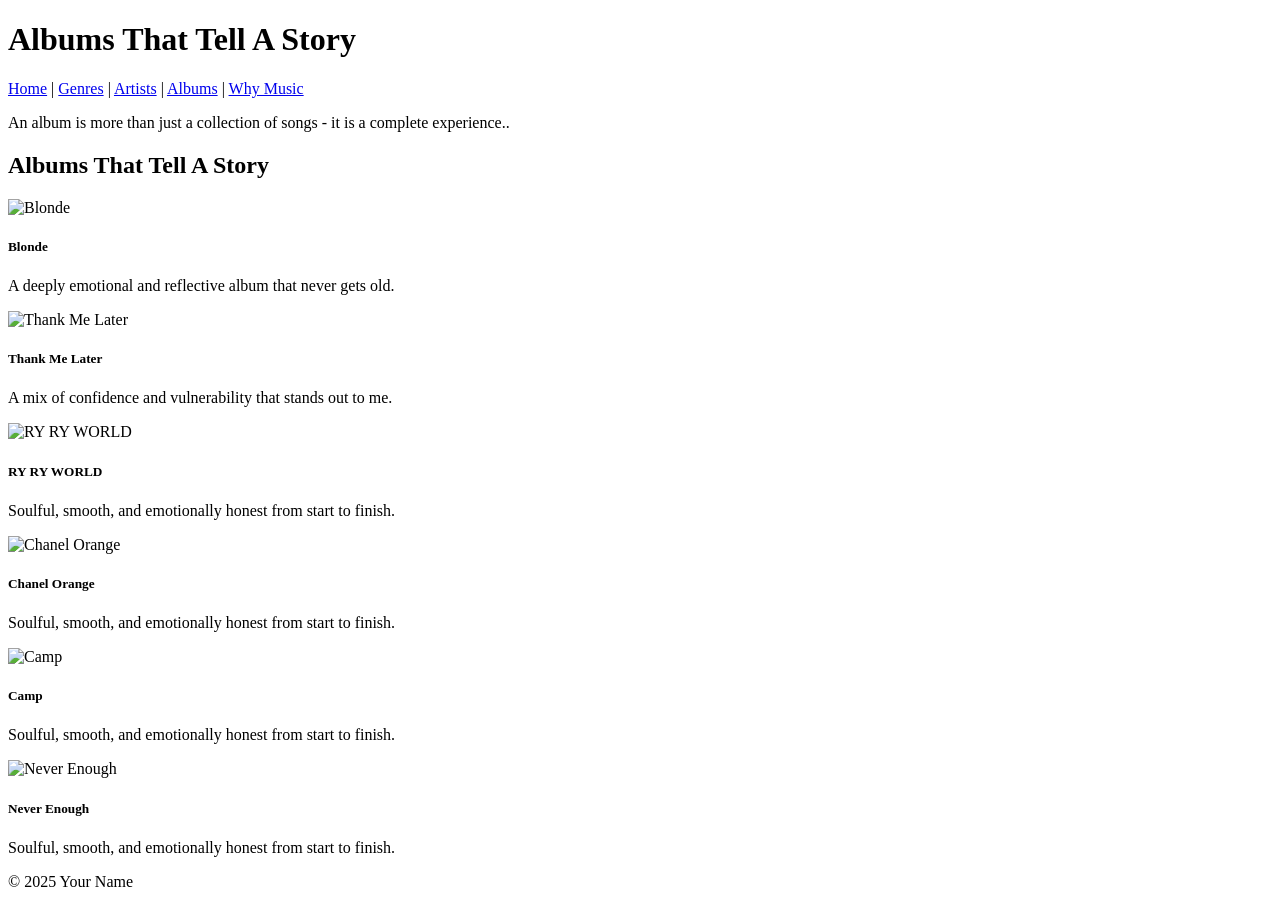
==== albums.html @ c488846b "Create albums.html" ====
<!DOCTYPE html>
<html lang="en">
<head>
<meta charset="UTF-8">
<meta name="viewport" content="width=device-width, initial-scale=1.0">
<title>Albums</title>
<link rel="stylesheet" href="style.css">
</head>
<body>
<header>
    <h1>Albums That Tell A Story</h1>
<nav>
<a href="index.html">Home</a> |
<a href="genre.html">Genres</a> |
<a href="artists.html">Artists</a> |
<a href="albums.html">Albums</a> |
<a href="whymusic.html">Why Music</a>
</nav>
</header>
 

<main>
<p>An album is more than just a collection of songs - it is a complete experience.</a>.</p>
</main>
<section class="container my-5">
  <h2 class="text-center mb-5">Albums That Tell A Story</h2>
  <div class="row text-center">
    <div class="col-md-4 mb-4">
      <div class="album-card p-3">
        <img src="blonde.jpeg" class="img-fluid rounded" alt="Blonde">
        <h5 class="mt-3">Blonde</h5>
        <p>A deeply emotional and reflective album that never gets old.</p>
      </div>
    </div>

    <div class="col-md-4 mb-4">
      <div class="album-card p-3">
        <img src="thankmelater.jpeg" class="img-fluid rounded" alt="Thank Me Later">
        <h5 class="mt-3">Thank Me Later</h5>
        <p>A mix of confidence and vulnerability that stands out to me.</p>
      </div>
    </div>

    <div class="col-md-4 mb-4">
      <div class="album-card p-3">
        <img src="allforme.jpeg" class="img-fluid rounded" alt="RY RY WORLD">
        <h5 class="mt-3">RY RY WORLD</h5>
        <p>Soulful, smooth, and emotionally honest from start to finish.</p>
      </div>
    </div>
    <div class="col-md-4 mb-4">
      <div class="album-card p-3">
        <img src="chanelorange.jpeg" class="img-fluid rounded" alt="Chanel Orange">
        <h5 class="mt-3">Chanel Orange</h5>
        <p>Soulful, smooth, and emotionally honest from start to finish.</p>
      </div>
      <div class="col-md-4 mb-4">
      <div class="album-card p-3">
        <img src="camp.jpeg" class="img-fluid rounded" alt="Camp">
        <h5 class="mt-3">Camp</h5>
        <p>Soulful, smooth, and emotionally honest from start to finish.</p>
      </div>
    </div>
    <div class="col-md-4 mb-4">
      <div class="album-card p-3">
        <img src="neverenough.jpeg" class="img-fluid rounded" alt="Never Enough">
        <h5 class="mt-3">Never Enough</h5>
        <p>Soulful, smooth, and emotionally honest from start to finish.</p>
      </div>
    </div>



  </div>
</section>

<footer>
<p>&copy; 2025 Your Name</p>

</footer>

</body>
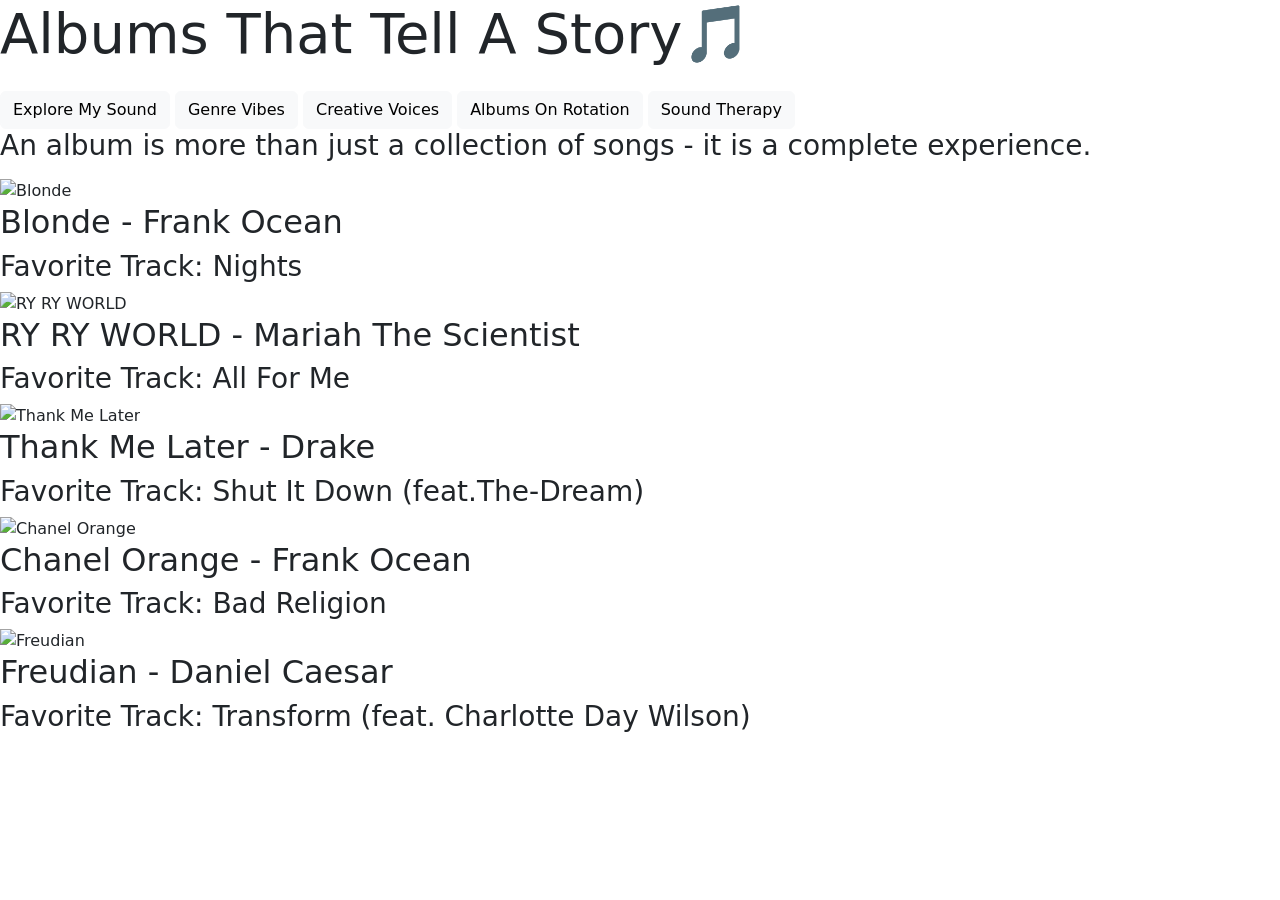
==== commit 04905bb4: "Update albums.html" ====
--- a/albums.html
+++ b/albums.html
@@ -4,79 +4,63 @@
 <meta charset="UTF-8">
 <meta name="viewport" content="width=device-width, initial-scale=1.0">
 <title>Albums</title>
+ <!-- Bootstrap CSS --> 
+    <link href="https://cdn.jsdelivr.net/npm/bootstrap@5.3.0/dist/css/bootstrap.min.css" rel="stylesheet"> 
 <link rel="stylesheet" href="style.css">
 </head>
 <body>
-<header>
-    <h1>Albums That Tell A Story</h1>
-<nav>
-<a href="index.html">Home</a> |
-<a href="genre.html">Genres</a> |
-<a href="artists.html">Artists</a> |
-<a href="albums.html">Albums</a> |
-<a href="whymusic.html">Why Music</a>
-</nav>
-</header>
- 
+    <header>
+        <h1 class="display-4">Albums That Tell A Story🎵</h1>
+    <nav>
+        <a href="index.html" class="btn btn-light mt-3">Explore My Sound</a>
+        <a href="genre.html" class="btn btn-light mt-3">Genre Vibes</a>
+        <a href="artists.html" class="btn btn-light mt-3">Creative Voices</a>
+        <a href="albums.html" class="btn btn-light mt-3">Albums On Rotation</a>
+        <a href="whymusic.html" class="btn btn-light mt-3">Sound Therapy</a>
+    </div>
+    </nav>
+    </header>
+    <!-- Bootstrap JS and dependencies --> 
 
+    <script src="https://cdn.jsdelivr.net/npm/@popperjs/core@2.11.6/dist/umd/popper.min.js"></script> 
+    <script src="https://cdn.jsdelivr.net/npm/bootstrap@5.3.0/dist/js/bootstrap.min.js"></script> 
 <main>
-<p>An album is more than just a collection of songs - it is a complete experience.</a>.</p>
+<h3><p>An album is more than just a collection of songs - it is a complete experience.</p></h3>
 </main>
-<section class="container my-5">
-  <h2 class="text-center mb-5">Albums That Tell A Story</h2>
-  <div class="row text-center">
-    <div class="col-md-4 mb-4">
-      <div class="album-card p-3">
-        <img src="blonde.jpeg" class="img-fluid rounded" alt="Blonde">
-        <h5 class="mt-3">Blonde</h5>
-        <p>A deeply emotional and reflective album that never gets old.</p>
-      </div>
-    </div>
+<section class="albums-container">
 
-    <div class="col-md-4 mb-4">
-      <div class="album-card p-3">
-        <img src="thankmelater.jpeg" class="img-fluid rounded" alt="Thank Me Later">
-        <h5 class="mt-3">Thank Me Later</h5>
-        <p>A mix of confidence and vulnerability that stands out to me.</p>
-      </div>
-    </div>
+  <div class="album-card">
+    <img src="blonde.jpeg" alt="Blonde">
+    <h2>Blonde - Frank Ocean</h2>
+    <h3>Favorite Track: Nights</h3>
+  </div>
 
-    <div class="col-md-4 mb-4">
-      <div class="album-card p-3">
-        <img src="allforme.jpeg" class="img-fluid rounded" alt="RY RY WORLD">
-        <h5 class="mt-3">RY RY WORLD</h5>
-        <p>Soulful, smooth, and emotionally honest from start to finish.</p>
-      </div>
-    </div>
-    <div class="col-md-4 mb-4">
-      <div class="album-card p-3">
-        <img src="chanelorange.jpeg" class="img-fluid rounded" alt="Chanel Orange">
-        <h5 class="mt-3">Chanel Orange</h5>
-        <p>Soulful, smooth, and emotionally honest from start to finish.</p>
-      </div>
-      <div class="col-md-4 mb-4">
-      <div class="album-card p-3">
-        <img src="camp.jpeg" class="img-fluid rounded" alt="Camp">
-        <h5 class="mt-3">Camp</h5>
-        <p>Soulful, smooth, and emotionally honest from start to finish.</p>
-      </div>
-    </div>
-    <div class="col-md-4 mb-4">
-      <div class="album-card p-3">
-        <img src="neverenough.jpeg" class="img-fluid rounded" alt="Never Enough">
-        <h5 class="mt-3">Never Enough</h5>
-        <p>Soulful, smooth, and emotionally honest from start to finish.</p>
-      </div>
-    </div>
+  <div class="album-card">
+    <img src="allforme.jpeg" alt="RY RY WORLD">
+    <h2>RY RY WORLD - Mariah The Scientist</h2>
+    <h3>Favorite Track: All For Me</h3>
+  </div>
+
+  <div class="album-card">
+    <img src="thankmelater.jpeg" alt="Thank Me Later">
+    <h2>Thank Me Later - Drake</h2>
+    <h3>Favorite Track: Shut It Down (feat.The-Dream)</h3>
+  </div>
+
+   <div class="album-card">
+    <img src="chanelorange.jpeg" alt="Chanel Orange">
+    <h2>Chanel Orange - Frank Ocean</h2>
+    <h3>Favorite Track: Bad Religion</h3>
+  </div>
+
+  <div class="album-card">
+    <img src="frediuan.jpeg" alt="Freudian">
+    <h2>Freudian - Daniel Caesar</h2>
+    <h3>Favorite Track: Transform (feat. Charlotte Day Wilson)</h3>
+  </div>
 
 
-
-  </div>
 </section>
-
-<footer>
-<p>&copy; 2025 Your Name</p>
-
-</footer>
+</body>
 
 </body>
